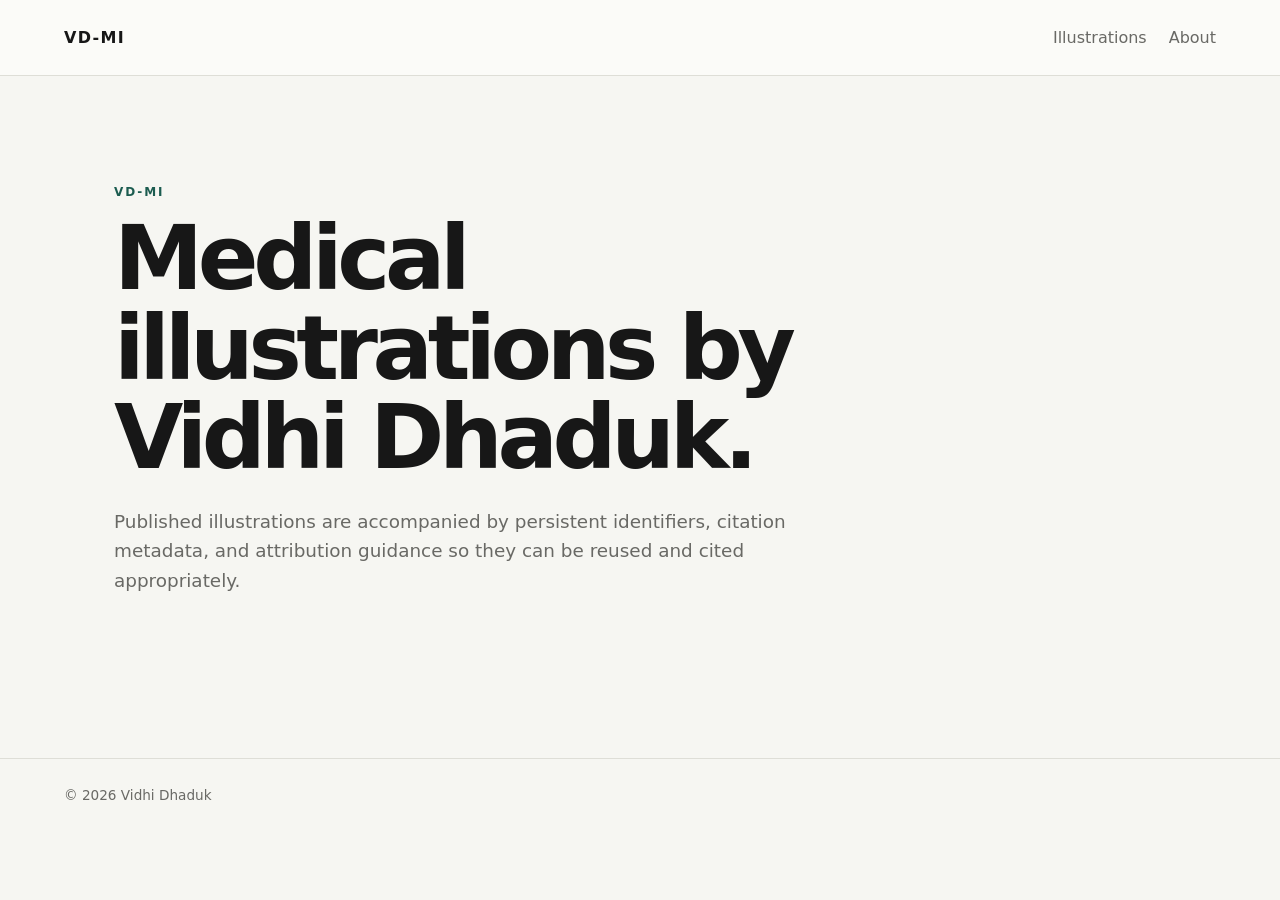
==== about.html @ d1e12226 "feat: add gallery about page" ====
<!doctype html><html lang="en"><head><meta charset="utf-8"><meta name="viewport" content="width=device-width,initial-scale=1"><title>About VD-MI</title><link rel="stylesheet" href="assets/styles.css"></head><body><header class="header"><a class="brand" href="index.html">VD-MI</a><nav><a href="index.html">Illustrations</a><a href="about.html">About</a></nav></header><main><section class="hero"><p class="eyebrow">VD-MI</p><h1>Medical illustrations by Vidhi Dhaduk.</h1><p>Published illustrations are accompanied by persistent identifiers, citation metadata, and attribution guidance so they can be reused and cited appropriately.</p></section></main><footer>© <span id="year"></span> Vidhi Dhaduk</footer><script>document.getElementById('year').textContent=new Date().getFullYear()</script></body></html>
---- assets/styles.css ----
:root{--bg:#f6f6f2;--ink:#171717;--muted:#696965;--line:#deded7;--card:#fff;--accent:#1c5c50}*{box-sizing:border-box}body{margin:0;background:var(--bg);color:var(--ink);font-family:Inter,ui-sans-serif,system-ui,-apple-system,BlinkMacSystemFont,"Segoe UI",sans-serif;line-height:1.6}.header{height:76px;border-bottom:1px solid var(--line);display:flex;align-items:center;justify-content:space-between;padding:0 clamp(20px,5vw,72px);background:#fbfbf8}.brand{color:var(--ink);text-decoration:none;font-weight:850;letter-spacing:.08em}.header nav{display:flex;gap:22px}.header nav a{color:var(--muted);text-decoration:none}.header nav a:hover{color:var(--ink)}main{max-width:1180px;margin:auto;padding:0 clamp(20px,5vw,72px) 72px}.hero{padding:95px 0 72px;max-width:900px}.eyebrow{font-size:.75rem;letter-spacing:.16em;font-weight:800;color:var(--accent)}h1{font-size:clamp(2.8rem,7vw,5.8rem);line-height:1;letter-spacing:-.06em;margin:10px 0 24px}.hero>p:last-child{color:var(--muted);font-size:1.15rem;max-width:700px}.section{border-top:1px solid var(--line);padding-top:28px}.section-head{display:flex;justify-content:space-between;align-items:baseline;margin-bottom:22px}.section-head h2{font-size:1.6rem}.section-head span{color:var(--muted)}.grid{display:grid;grid-template-columns:repeat(auto-fit,minmax(280px,1fr));gap:22px}.card{display:block;background:var(--card);border:1px solid var(--line);border-radius:20px;overflow:hidden;color:inherit;text-decoration:none}.art{width:100%;aspect-ratio:4/3;object-fit:cover;background:#ecece7}.body{padding:20px}.meta{font-size:.82rem;color:var(--muted)}h3{margin:5px 0 8px;font-size:1.18rem}.desc{color:var(--muted);margin:0 0 12px}.doi{font-size:.86rem;word-break:break-word}.empty{border:1px dashed var(--line);border-radius:18px;padding:40px;text-align:center;color:var(--muted)}footer{border-top:1px solid var(--line);padding:26px clamp(20px,5vw,72px);color:var(--muted);font-size:.85rem}@media(max-width:650px){.header nav{gap:12px;font-size:.9rem}.hero{padding-top:65px}}
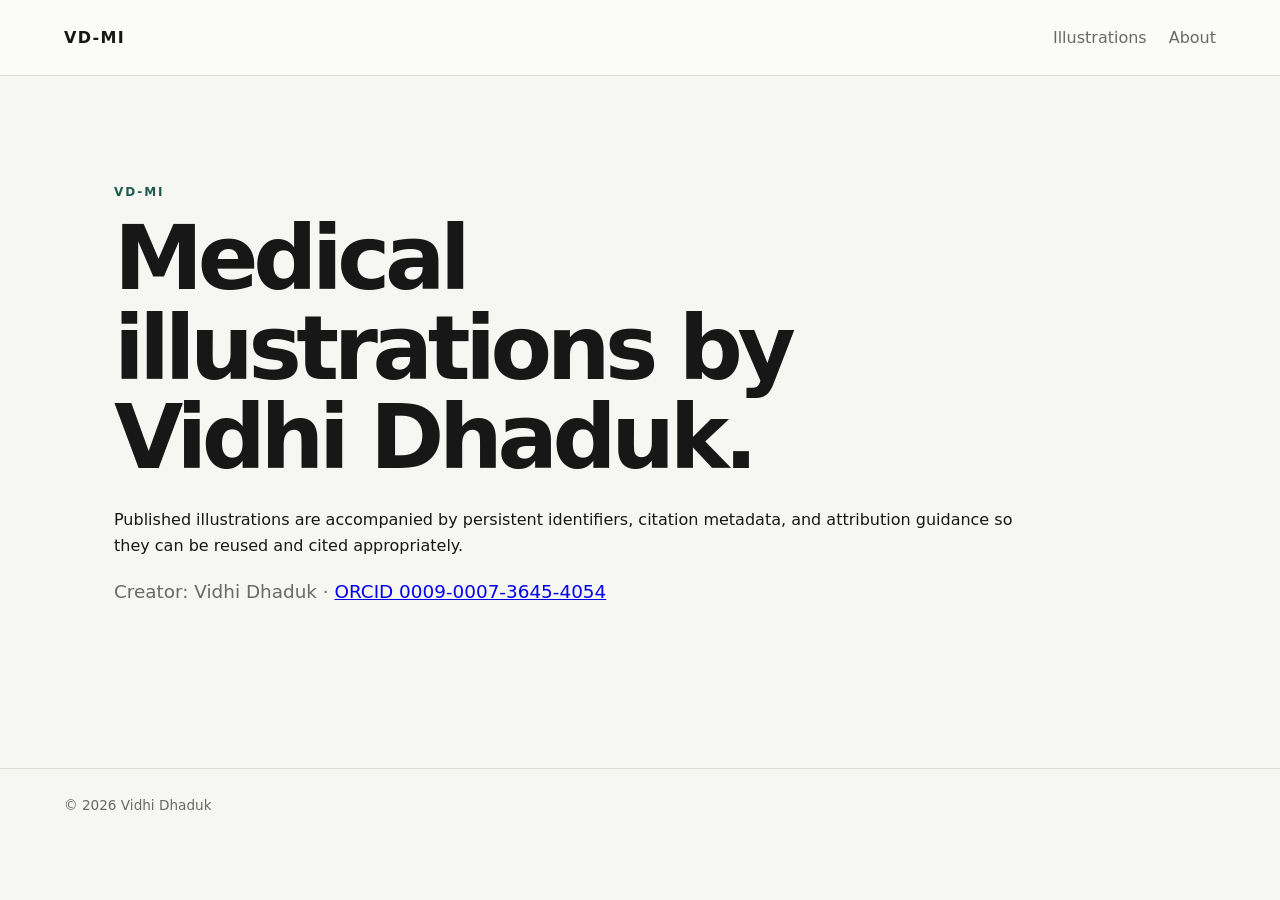
==== commit 107d314c: "about: add creator ORCID iD link" ====
--- a/about.html
+++ b/about.html
@@ -1 +1,2 @@
-<!doctype html><html lang="en"><head><meta charset="utf-8"><meta name="viewport" content="width=device-width,initial-scale=1"><title>About VD-MI</title><link rel="stylesheet" href="assets/styles.css"></head><body><header class="header"><a class="brand" href="index.html">VD-MI</a><nav><a href="index.html">Illustrations</a><a href="about.html">About</a></nav></header><main><section class="hero"><p class="eyebrow">VD-MI</p><h1>Medical illustrations by Vidhi Dhaduk.</h1><p>Published illustrations are accompanied by persistent identifiers, citation metadata, and attribution guidance so they can be reused and cited appropriately.</p></section></main><footer>© <span id="year"></span> Vidhi Dhaduk</footer><script>document.getElementById('year').textContent=new Date().getFullYear()</script></body></html>
+<!doctype html><html lang="en"><head><meta charset="utf-8"><meta name="viewport" content="width=device-width,initial-scale=1"><title>About VD-MI</title><link rel="stylesheet" href="assets/styles.css"></head><body><header class="header"><a class="brand" href="index.html">VD-MI</a><nav><a href="index.html">Illustrations</a><a href="about.html">About</a></nav></header><main><section class="hero"><p class="eyebrow">VD-MI</p><h1>Medical illustrations by Vidhi Dhaduk.</h1><p>Published illustrations are accompanied by persistent identifiers, citation metadata, and attribution guidance so they can be reused and cited appropriately.</p>
+    <p>Creator: Vidhi Dhaduk · <a href="https://orcid.org/0009-0007-3645-4054" rel="noopener">ORCID 0009-0007-3645-4054</a></p></section></main><footer>© <span id="year"></span> Vidhi Dhaduk</footer><script>document.getElementById('year').textContent=new Date().getFullYear()</script></body></html>
